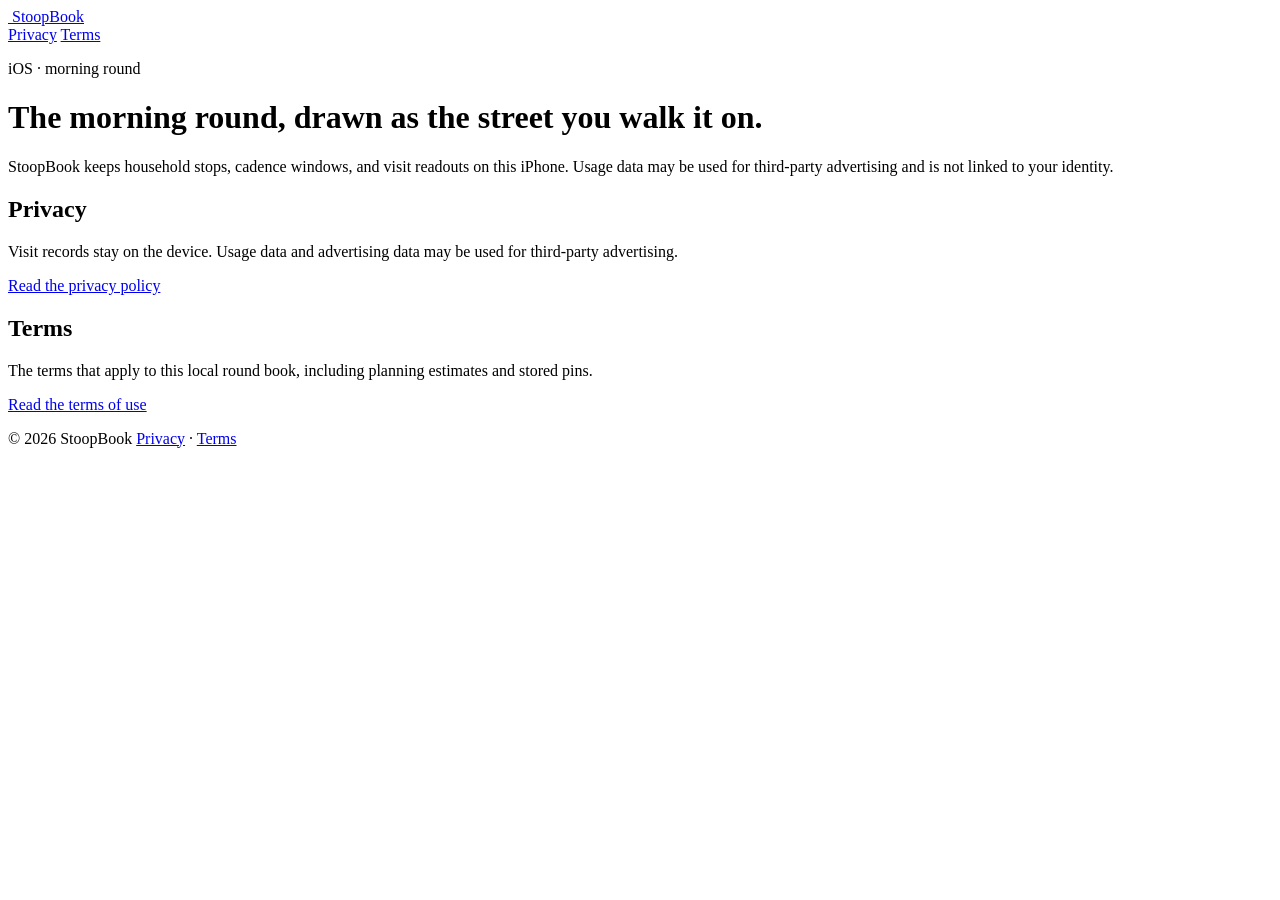
==== legal/index.html @ 7f783839 "Prepare StoopBook for App Store upload on the shared account." ====
<!DOCTYPE html>
<html lang="en">
<head>
  <meta charset="utf-8">
  <meta name="viewport" content="width=device-width, initial-scale=1">
  <title>StoopBook — round book for home visits</title>
  <meta name="description" content="StoopBook is a local iPhone round book for visiting therapists. Visit records stay on the phone. Usage data may be used for third-party advertising.">
  <link rel="icon" href="/appicon.png">
  <link rel="apple-touch-icon" href="/appicon.png">
  <link rel="stylesheet" href="/style.css">
</head>
<body>
  <div class="wrap">
    <header class="site-header">
      <a class="brand" href="/">
        <img src="/appicon.png" alt="">
        StoopBook
      </a>
      <nav>
        <a href="/privacy/">Privacy</a>
        <a href="/terms/">Terms</a>
      </nav>
    </header>

    <main>
      <p class="kicker">iOS · morning round</p>
      <h1>The morning round, drawn as the street you walk it on.</h1>
      <p class="lede">
        StoopBook keeps household stops, cadence windows, and visit readouts on this iPhone.
        Usage data may be used for third-party advertising and is not linked to your identity.
      </p>

      <div class="grid">
        <article class="card">
          <h2>Privacy</h2>
          <p>Visit records stay on the device. Usage data and advertising data may be used for third-party advertising.</p>
          <p><a href="/privacy/">Read the privacy policy</a></p>
        </article>
        <article class="card">
          <h2>Terms</h2>
          <p>The terms that apply to this local round book, including planning estimates and stored pins.</p>
          <p><a href="/terms/">Read the terms of use</a></p>
        </article>
      </div>
    </main>
  </div>

  <footer class="site-footer">
    <div class="wrap">
      <span>© 2026 StoopBook</span>
      <span><a href="/privacy/">Privacy</a> · <a href="/terms/">Terms</a></span>
    </div>
  </footer>
</body>
</html>
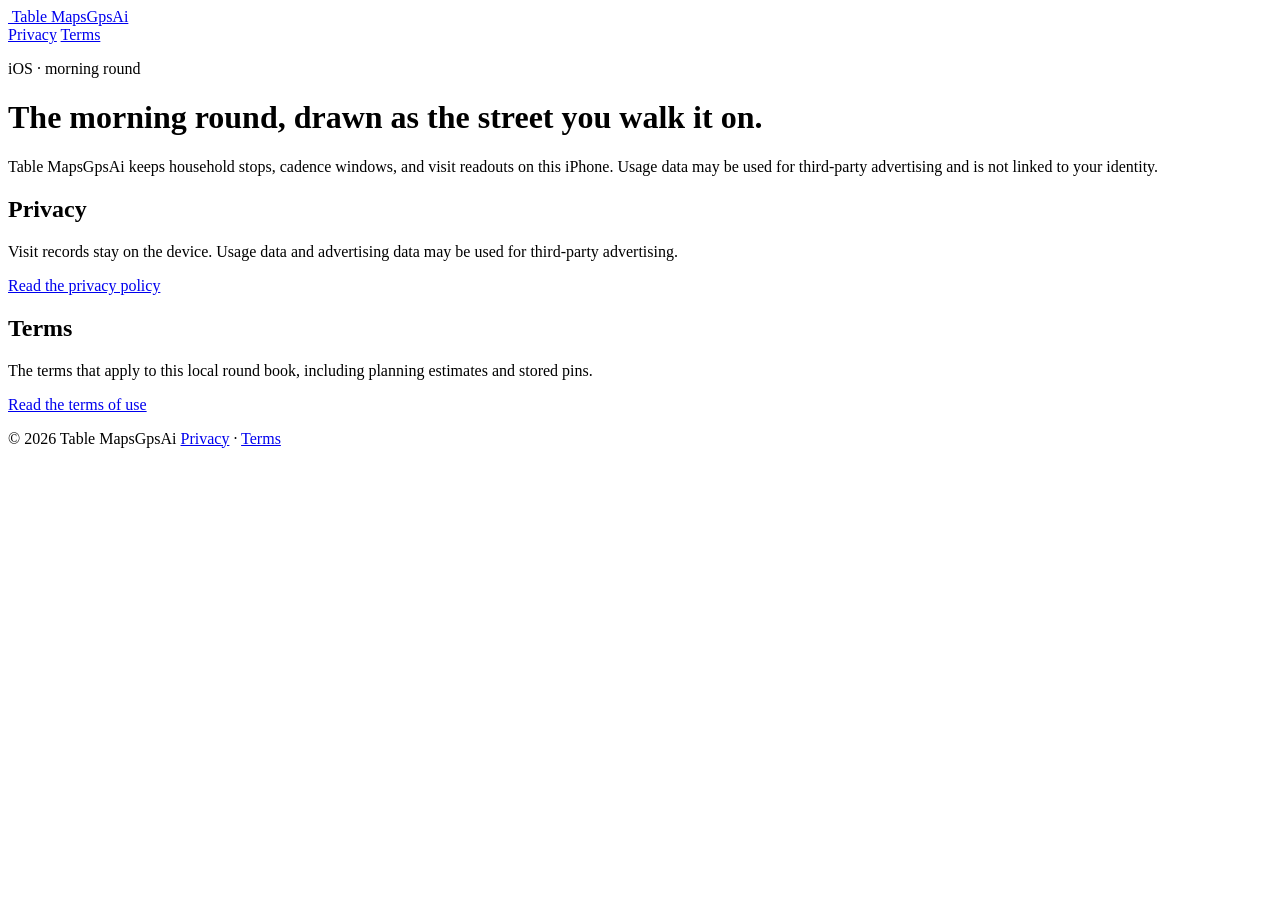
==== commit dfed907e: "Match the home-screen name and legal pages to the App Store title." ====
--- a/legal/index.html
+++ b/legal/index.html
@@ -3,8 +3,8 @@
 <head>
   <meta charset="utf-8">
   <meta name="viewport" content="width=device-width, initial-scale=1">
-  <title>StoopBook — round book for home visits</title>
-  <meta name="description" content="StoopBook is a local iPhone round book for visiting therapists. Visit records stay on the phone. Usage data may be used for third-party advertising.">
+  <title>Table MapsGpsAi — round book for home visits</title>
+  <meta name="description" content="Table MapsGpsAi is a local iPhone round book for visiting therapists. Visit records stay on the phone. Usage data may be used for third-party advertising.">
   <link rel="icon" href="/appicon.png">
   <link rel="apple-touch-icon" href="/appicon.png">
   <link rel="stylesheet" href="/style.css">
@@ -14,7 +14,7 @@
     <header class="site-header">
       <a class="brand" href="/">
         <img src="/appicon.png" alt="">
-        StoopBook
+        Table MapsGpsAi
       </a>
       <nav>
         <a href="/privacy/">Privacy</a>
@@ -26,7 +26,7 @@
       <p class="kicker">iOS · morning round</p>
       <h1>The morning round, drawn as the street you walk it on.</h1>
       <p class="lede">
-        StoopBook keeps household stops, cadence windows, and visit readouts on this iPhone.
+        Table MapsGpsAi keeps household stops, cadence windows, and visit readouts on this iPhone.
         Usage data may be used for third-party advertising and is not linked to your identity.
       </p>
 
@@ -47,7 +47,7 @@
 
   <footer class="site-footer">
     <div class="wrap">
-      <span>© 2026 StoopBook</span>
+      <span>© 2026 Table MapsGpsAi</span>
       <span><a href="/privacy/">Privacy</a> · <a href="/terms/">Terms</a></span>
     </div>
   </footer>
